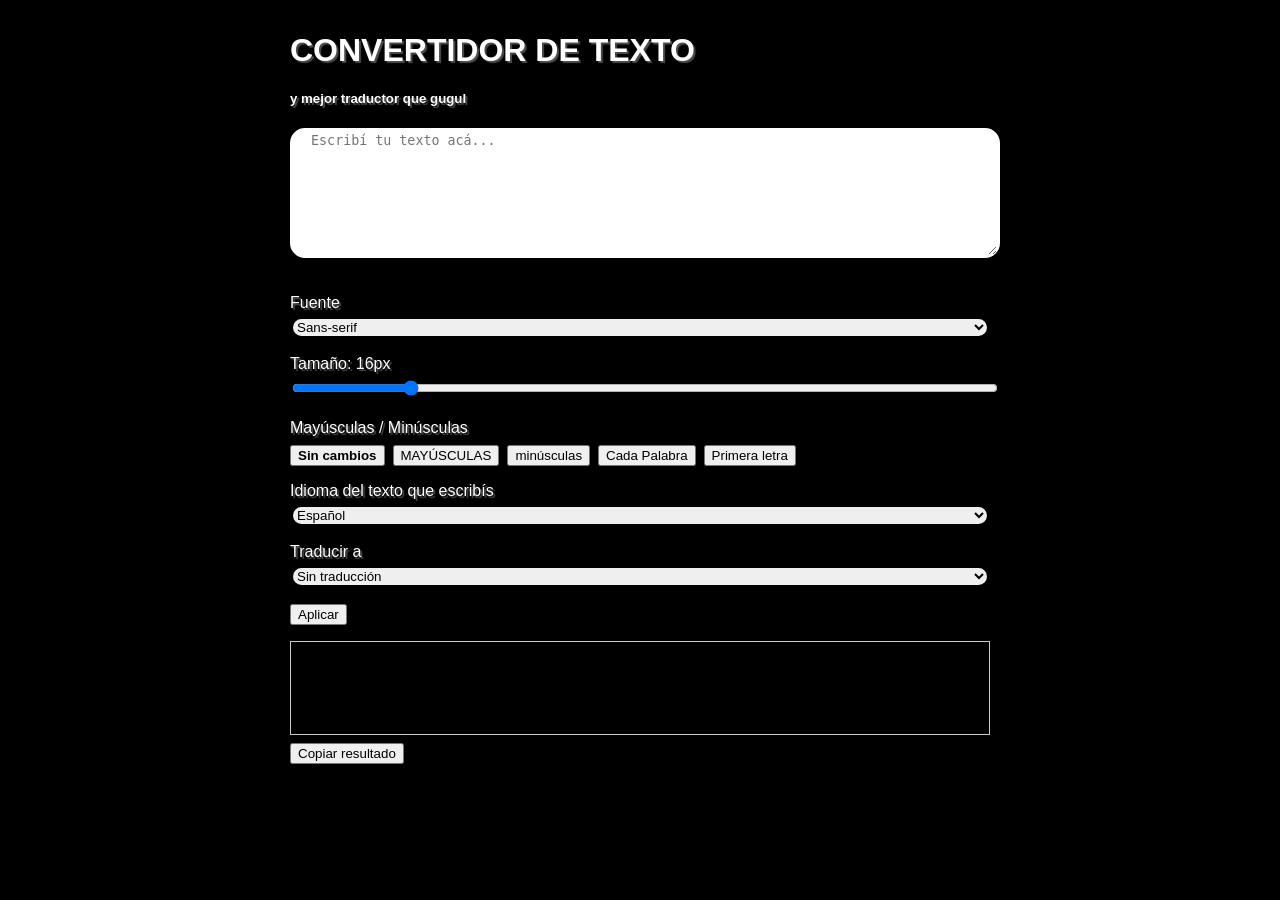
==== index.html @ 4d9535ae "Add files via upload" ====
<!DOCTYPE html>
<html lang="es">
<head>
  <meta charset="UTF-8">
  <title>Formateador de Texto</title>
  <link rel="stylesheet" href="style.css">
</head>
<body>
  
  <h1><b>CONVERTIDOR DE TEXTO</b></h1>
  <h5>y mejor traductor que gugul</h5>

  <textarea id="inputText" placeholder="  Escribí tu texto acá..."></textarea>


  <label for="fontSelect">Fuente</label>
  <select id="fontSelect">
    <option value="sans-serif">Sans-serif</option>
    <option value="serif">Serif</option>
    <option value="monospace">Monoespaciada</option>
    <option value="Georgia, serif">Georgia</option>
    <option value="'Courier New', monospace">Courier New</option>
    <option value="'Arial', sans-serif">Arial</option>
    <option value="'Verdana', sans-serif">Verdana</option>
    <option value="'Times New Roman', serif">Times New Roman</option>
  </select>

  <label for="sizeRange">Tamaño: <span id="sizeValue">16</span>px</label>
  <input type="range" id="sizeRange" min="10" max="48" value="16" step="1">

  <label>Mayúsculas / Minúsculas</label>
  <div id="caseGroup">
    <button class="case-btn active" data-case="none">Sin cambios</button>
    <button class="case-btn" data-case="upper">MAYÚSCULAS</button>
    <button class="case-btn" data-case="lower">minúsculas</button>
    <button class="case-btn" data-case="title">Cada Palabra</button>
    <button class="case-btn" data-case="sentence">Primera letra</button>
  </div>

  <label for="sourceLang">Idioma del texto que escribís</label>
  <select id="sourceLang">
    <option value="es">Español</option>
    <option value="en">Inglés</option>
    <option value="fr">Francés</option>
    <option value="pt">Portugués</option>
    <option value="de">Alemán</option>
    <option value="it">Italiano</option>
    <option value="zh">Chino</option>
    <option value="ja">Japonés</option>
    <option value="ru">Ruso</option>
    <option value="ar">Árabe</option>
  </select>

  <label for="langSelect">Traducir a</label>
  <select id="langSelect">
    <option value="none">Sin traducción</option>
    <option value="en">Inglés</option>
    <option value="es">Español</option>
    <option value="fr">Francés</option>
    <option value="pt">Portugués</option>
    <option value="de">Alemán</option>
    <option value="it">Italiano</option>
    <option value="zh">Chino</option>
    <option value="ja">Japonés</option>
    <option value="ru">Ruso</option>
    <option value="ar">Árabe</option>
  </select>

  <button id="applyBtn">Aplicar</button>


  <p id="loadingMsg" style="display:none;">Traduciendo...</p>
  <p id="errorMsg"   style="display:none; color:red;"></p>


  <div id="resultBox"></div>

 
  <button id="copyBtn">Copiar resultado</button>

  <script src="app.js"></script>
</body>
</html>
---- style.css ----
body { 
font-family: sans-serif;
 max-width: 700px;
 margin: 2rem auto;
 padding: 0 1rem; 
 background:black;
}
@import url('https://fonts.googleapis.com/css2?family=Raleway:wght@300;400;700&display=swap');

body {
  font-family: 'Raleway', sans-serif;
  text-shadow: 2px 2px 1px rgba(255, 255, 255, 0.3);
color:white;
}
textarea { 
width: 100%;
 min-height: 120px;
 margin-bottom: 1rem;
border:3px solid white;
border-radius:15px;
 }
label { 
display: block;
 margin-top: 1rem;
 }
select, input[type="range"] 
{ 
width: 100%;
 margin-top: 0.25rem;
border:3px solid;
border-radius:20px;
 }
#caseGroup { 
margin-top: 0.5rem;
 display: flex; 
gap: 0.5rem; 
flex-wrap: wrap; 
}
button 
{ 
cursor: pointer;
 }
#applyBtn { 
display: block;
 margin-top: 1rem;
 }
.case-btn.active { 
font-weight: bold;
 }
#resultBox {
 margin-top: 1rem; 
padding: 1rem; 
border: 1px solid #ccc;
 min-height: 60px; 
}
#copyBtn
 { 
margin-top: 0.5rem;
 }
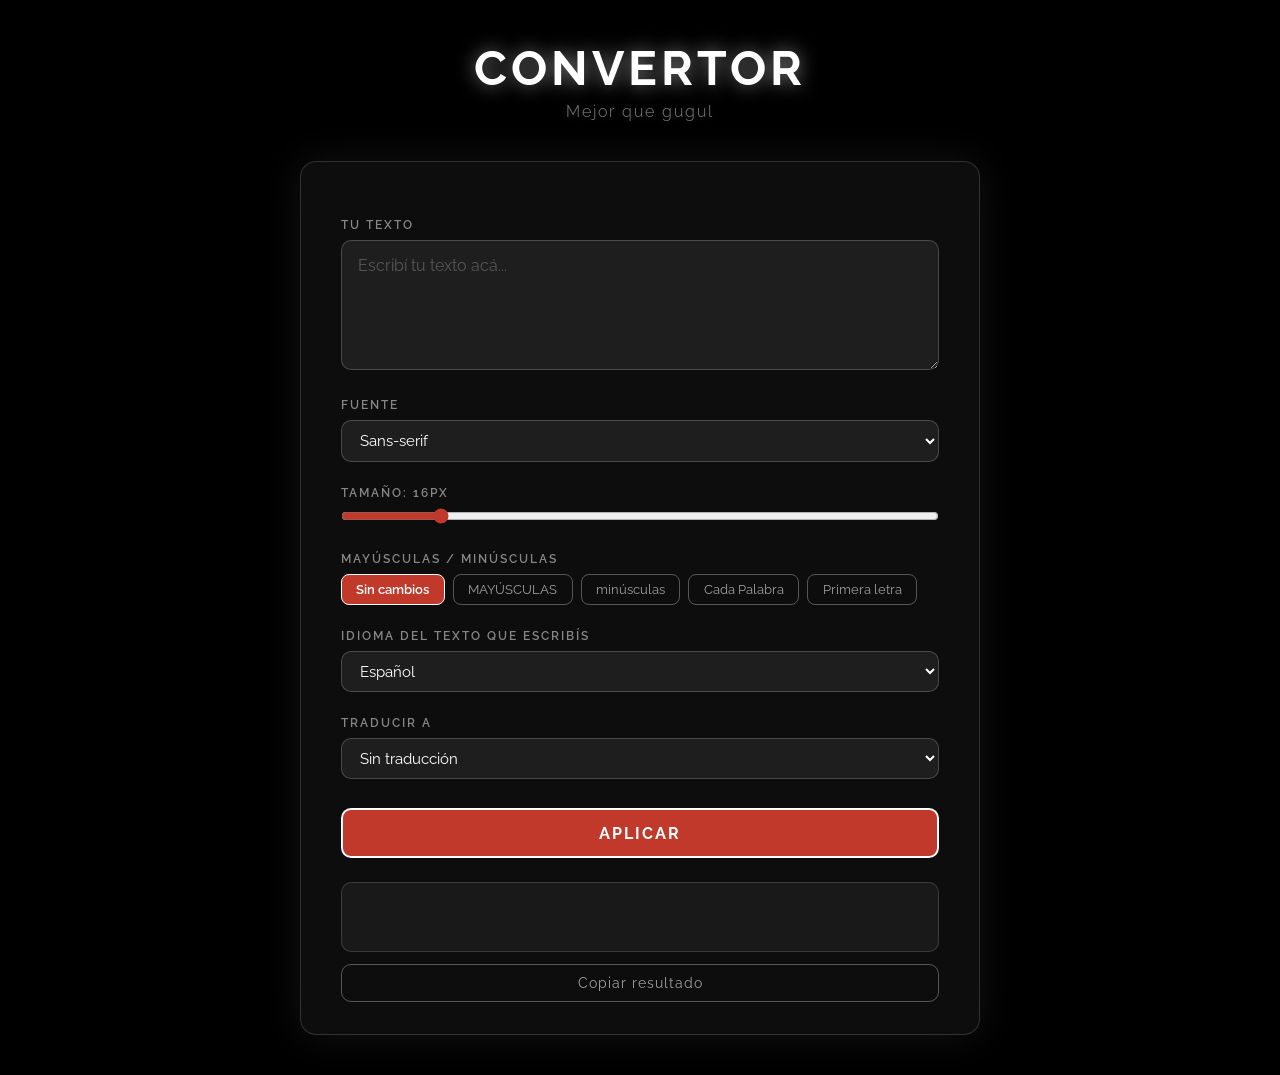
==== commit daf2f9d8: "Add files via upload" ====
--- a/index.html
+++ b/index.html
@@ -2,81 +2,94 @@
 <html lang="es">
 <head>
   <meta charset="UTF-8">
-  <title>Formateador de Texto</title>
+  <title>ConVertor</title>
   <link rel="stylesheet" href="style.css">
 </head>
 <body>
-  
-  <h1><b>CONVERTIDOR DE TEXTO</b></h1>
-  <h5>y mejor traductor que gugul</h5>
 
-  <textarea id="inputText" placeholder="  Escribí tu texto acá..."></textarea>
+  <!-- TÍTULO Y SUBTÍTULO (fuera de la caja) -->
+  <h1>ConVertor</h1>
+  <h2>Mejor que gugul</h2>
 
+  <!-- CAJA PRINCIPAL -->
+  <div class="caja">
 
-  <label for="fontSelect">Fuente</label>
-  <select id="fontSelect">
-    <option value="sans-serif">Sans-serif</option>
-    <option value="serif">Serif</option>
-    <option value="monospace">Monoespaciada</option>
-    <option value="Georgia, serif">Georgia</option>
-    <option value="'Courier New', monospace">Courier New</option>
-    <option value="'Arial', sans-serif">Arial</option>
-    <option value="'Verdana', sans-serif">Verdana</option>
-    <option value="'Times New Roman', serif">Times New Roman</option>
-  </select>
+    <!-- ENTRADA DE TEXTO -->
+    <label for="inputText">Tu texto</label>
+    <textarea id="inputText" placeholder="Escribí tu texto acá..."></textarea>
 
-  <label for="sizeRange">Tamaño: <span id="sizeValue">16</span>px</label>
-  <input type="range" id="sizeRange" min="10" max="48" value="16" step="1">
+    <!-- FUENTE -->
+    <label for="fontSelect">Fuente</label>
+    <select id="fontSelect">
+      <option value="sans-serif">Sans-serif</option>
+      <option value="serif">Serif</option>
+      <option value="monospace">Monoespaciada</option>
+      <option value="Georgia, serif">Georgia</option>
+      <option value="'Courier New', monospace">Courier New</option>
+      <option value="'Arial', sans-serif">Arial</option>
+      <option value="'Verdana', sans-serif">Verdana</option>
+      <option value="'Times New Roman', serif">Times New Roman</option>
+    </select>
 
-  <label>Mayúsculas / Minúsculas</label>
-  <div id="caseGroup">
-    <button class="case-btn active" data-case="none">Sin cambios</button>
-    <button class="case-btn" data-case="upper">MAYÚSCULAS</button>
-    <button class="case-btn" data-case="lower">minúsculas</button>
-    <button class="case-btn" data-case="title">Cada Palabra</button>
-    <button class="case-btn" data-case="sentence">Primera letra</button>
-  </div>
+    <!-- TAMAÑO -->
+    <label for="sizeRange">Tamaño: <span id="sizeValue">16</span>px</label>
+    <input type="range" id="sizeRange" min="10" max="48" value="16" step="1">
 
-  <label for="sourceLang">Idioma del texto que escribís</label>
-  <select id="sourceLang">
-    <option value="es">Español</option>
-    <option value="en">Inglés</option>
-    <option value="fr">Francés</option>
-    <option value="pt">Portugués</option>
-    <option value="de">Alemán</option>
-    <option value="it">Italiano</option>
-    <option value="zh">Chino</option>
-    <option value="ja">Japonés</option>
-    <option value="ru">Ruso</option>
-    <option value="ar">Árabe</option>
-  </select>
+    <!-- MAYÚSCULAS / MINÚSCULAS -->
+    <label>Mayúsculas / Minúsculas</label>
+    <div id="caseGroup">
+      <button class="case-btn active" data-case="none">Sin cambios</button>
+      <button class="case-btn" data-case="upper">MAYÚSCULAS</button>
+      <button class="case-btn" data-case="lower">minúsculas</button>
+      <button class="case-btn" data-case="title">Cada Palabra</button>
+      <button class="case-btn" data-case="sentence">Primera letra</button>
+    </div>
 
-  <label for="langSelect">Traducir a</label>
-  <select id="langSelect">
-    <option value="none">Sin traducción</option>
-    <option value="en">Inglés</option>
-    <option value="es">Español</option>
-    <option value="fr">Francés</option>
-    <option value="pt">Portugués</option>
-    <option value="de">Alemán</option>
-    <option value="it">Italiano</option>
-    <option value="zh">Chino</option>
-    <option value="ja">Japonés</option>
-    <option value="ru">Ruso</option>
-    <option value="ar">Árabe</option>
-  </select>
+    <!-- IDIOMA ORIGEN -->
+    <label for="sourceLang">Idioma del texto que escribís</label>
+    <select id="sourceLang">
+      <option value="es">Español</option>
+      <option value="en">Inglés</option>
+      <option value="fr">Francés</option>
+      <option value="pt">Portugués</option>
+      <option value="de">Alemán</option>
+      <option value="it">Italiano</option>
+      <option value="zh">Chino</option>
+      <option value="ja">Japonés</option>
+      <option value="ru">Ruso</option>
+      <option value="ar">Árabe</option>
+    </select>
 
-  <button id="applyBtn">Aplicar</button>
+    <!-- IDIOMA DESTINO -->
+    <label for="langSelect">Traducir a</label>
+    <select id="langSelect">
+      <option value="none">Sin traducción</option>
+      <option value="en">Inglés</option>
+      <option value="es">Español</option>
+      <option value="fr">Francés</option>
+      <option value="pt">Portugués</option>
+      <option value="de">Alemán</option>
+      <option value="it">Italiano</option>
+      <option value="zh">Chino</option>
+      <option value="ja">Japonés</option>
+      <option value="ru">Ruso</option>
+      <option value="ar">Árabe</option>
+    </select>
 
+    <!-- BOTÓN PRINCIPAL -->
+    <button id="applyBtn">Aplicar</button>
 
-  <p id="loadingMsg" style="display:none;">Traduciendo...</p>
-  <p id="errorMsg"   style="display:none; color:red;"></p>
+    <!-- ESTADOS -->
+    <p id="loadingMsg" style="display:none;">Traduciendo...</p>
+    <p id="errorMsg"   style="display:none;"></p>
 
+    <!-- RESULTADO -->
+    <div id="resultBox"></div>
 
-  <div id="resultBox"></div>
+    <!-- COPIAR -->
+    <button id="copyBtn">Copiar resultado</button>
 
- 
-  <button id="copyBtn">Copiar resultado</button>
+  </div><!-- fin .caja -->
 
   <script src="app.js"></script>
 </body>
--- a/style.css
+++ b/style.css
@@ -1,60 +1,233 @@
-body { 
-font-family: sans-serif;
- max-width: 700px;
- margin: 2rem auto;
- padding: 0 1rem; 
- background:black;
-}
-@import url('https://fonts.googleapis.com/css2?family=Raleway:wght@300;400;700&display=swap');
+@import url('https://fonts.googleapis.com/css2?family=Raleway:wght@300;400;600;700&display=swap');
+
+
+* {
+  box-sizing: border-box;
+  margin: 0;
+  padding: 0;
+}
 
 body {
-  font-family: 'Raleway', sans-serif;
-  text-shadow: 2px 2px 1px rgba(255, 255, 255, 0.3);
-color:white;
-}
-textarea { 
-width: 100%;
- min-height: 120px;
- margin-bottom: 1rem;
-border:3px solid white;
-border-radius:15px;
- }
-label { 
-display: block;
- margin-top: 1rem;
- }
-select, input[type="range"] 
-{ 
-width: 100%;
- margin-top: 0.25rem;
-border:3px solid;
-border-radius:20px;
- }
-#caseGroup { 
-margin-top: 0.5rem;
- display: flex; 
-gap: 0.5rem; 
-flex-wrap: wrap; 
-}
-button 
-{ 
-cursor: pointer;
- }
-#applyBtn { 
-display: block;
- margin-top: 1rem;
- }
-.case-btn.active { 
-font-weight: bold;
- }
+  background-color: #000;
+  font-family: 'Raleway', sans-serif;
+  color: #fff;
+  min-height: 100vh;
+  padding: 2.5rem 1rem;
+}
+
+
+h1 {
+  text-align: center;
+  font-size: 3rem;
+  font-weight: 700;
+  letter-spacing: 4px;
+  text-transform: uppercase;
+  text-shadow: 0 0 18px rgba(255, 255, 255, 0.5);
+  margin-bottom: 0.4rem;
+}
+
+h2 {
+  text-align: center;
+  font-size: 1rem;
+  font-weight: 300;
+  letter-spacing: 2px;
+  color: rgba(255, 255, 255, 0.5);
+  text-shadow: 0 0 10px rgba(255, 255, 255, 0.2);
+  margin-bottom: 2.5rem;
+}
+
+
+
+.caja {
+  max-width: 680px;
+  margin: 0 auto;
+  background: rgba(255, 255, 255, 0.05);
+  border: 1px solid rgba(255, 255, 255, 0.15);
+  border-radius: 16px;
+  padding: 2rem 2.5rem;
+  box-shadow:
+    0 0 40px rgba(255, 255, 255, 0.08),
+    0 8px 32px rgba(0, 0, 0, 0.6);
+}
+
+
+
+label {
+  display: block;
+  font-size: 0.75rem;
+  font-weight: 600;
+  letter-spacing: 2px;
+  text-transform: uppercase;
+  color: rgba(255, 255, 255, 0.5);
+  margin-top: 1.5rem;
+  margin-bottom: 0.5rem;
+}
+
+/* =============================================
+   TEXTAREA
+============================================= */
+
+textarea {
+  width: 100%;
+  min-height: 130px;
+  background: rgba(255, 255, 255, 0.07);
+  border: 1px solid rgba(255, 255, 255, 0.2);
+  border-radius: 10px;
+  color: #fff;
+  font-family: 'Raleway', sans-serif;
+  font-size: 1rem;
+  padding: 0.9rem 1rem;
+  resize: vertical;
+  outline: none;
+  transition: border 0.2s;
+  margin-top: 0;
+}
+
+textarea::placeholder {
+  color: rgba(255, 255, 255, 0.25);
+}
+
+textarea:focus {
+  border-color: rgba(255, 255, 255, 0.5);
+}
+
+
+
+select {
+  width: 100%;
+  background: rgba(255, 255, 255, 0.07);
+  border: 1px solid rgba(255, 255, 255, 0.2);
+  border-radius: 10px;
+  color: #fff;
+  font-family: 'Raleway', sans-serif;
+  font-size: 0.95rem;
+  padding: 0.6rem 0.9rem;
+  outline: none;
+  cursor: pointer;
+  transition: border 0.2s;
+}
+
+select:focus {
+  border-color: rgba(255, 255, 255, 0.5);
+}
+
+select option {
+  background: #111;
+  color: #fff;
+}
+
+
+input[type="range"] {
+  width: 100%;
+  accent-color: #c0392b;
+  cursor: pointer;
+}
+
+
+#caseGroup {
+  display: flex;
+  flex-wrap: wrap;
+  gap: 0.5rem;
+}
+
+.case-btn {
+  background: transparent;
+  border: 1px solid rgba(255, 255, 255, 0.3);
+  border-radius: 8px;
+  color: rgba(255, 255, 255, 0.6);
+  font-family: 'Raleway', sans-serif;
+  font-size: 0.8rem;
+  padding: 0.45rem 0.9rem;
+  cursor: pointer;
+  transition: all 0.2s;
+}
+
+.case-btn:hover {
+  border-color: #fff;
+  color: #fff;
+}
+
+.case-btn.active {
+  background: #c0392b;
+  border-color: #fff;
+  color: #fff;
+  font-weight: 600;
+}
+
+#applyBtn {
+  display: block;
+  width: 100%;
+  margin-top: 1.8rem;
+  padding: 0.85rem;
+  background: #c0392b;
+  border: 2px solid #fff;
+  border-radius: 10px;
+  color: #fff;
+  font-family: 'Raleway', sans-serif;
+  font-size: 1rem;
+  font-weight: 700;
+  letter-spacing: 2px;
+  text-transform: uppercase;
+  cursor: pointer;
+  transition: all 0.2s;
+}
+
+#applyBtn:hover {
+  background: #a93226;
+  box-shadow: 0 0 20px rgba(192, 57, 43, 0.5);
+}
+
+
+#loadingMsg {
+  text-align: center;
+  color: rgba(255, 255, 255, 0.5);
+  font-size: 0.9rem;
+  margin-top: 1rem;
+  letter-spacing: 1px;
+}
+
+#errorMsg {
+  text-align: center;
+  color: #e74c3c;
+  font-size: 0.9rem;
+  margin-top: 1rem;
+}
+
+
+
 #resultBox {
- margin-top: 1rem; 
-padding: 1rem; 
-border: 1px solid #ccc;
- min-height: 60px; 
-}
-#copyBtn
- { 
-margin-top: 0.5rem;
- }
-
+  min-height: 70px;
+  margin-top: 1.5rem;
+  padding: 1rem;
+  background: rgba(255, 255, 255, 0.05);
+  border: 1px solid rgba(255, 255, 255, 0.15);
+  border-radius: 10px;
+  color: #fff;
+  font-size: 1rem;
+  line-height: 1.6;
+  word-break: break-word;
+  white-space: pre-wrap;
+}
+
+
+
+#copyBtn {
+  display: block;
+  width: 100%;
+  margin-top: 0.75rem;
+  padding: 0.6rem;
+  background: transparent;
+  border: 1px solid rgba(255, 255, 255, 0.3);
+  border-radius: 10px;
+  color: rgba(255, 255, 255, 0.6);
+  font-family: 'Raleway', sans-serif;
+  font-size: 0.85rem;
+  letter-spacing: 1px;
+  cursor: pointer;
+  transition: all 0.2s;
+}
+
+#copyBtn:hover {
+  border-color: #fff;
+  color: #fff;
+}
